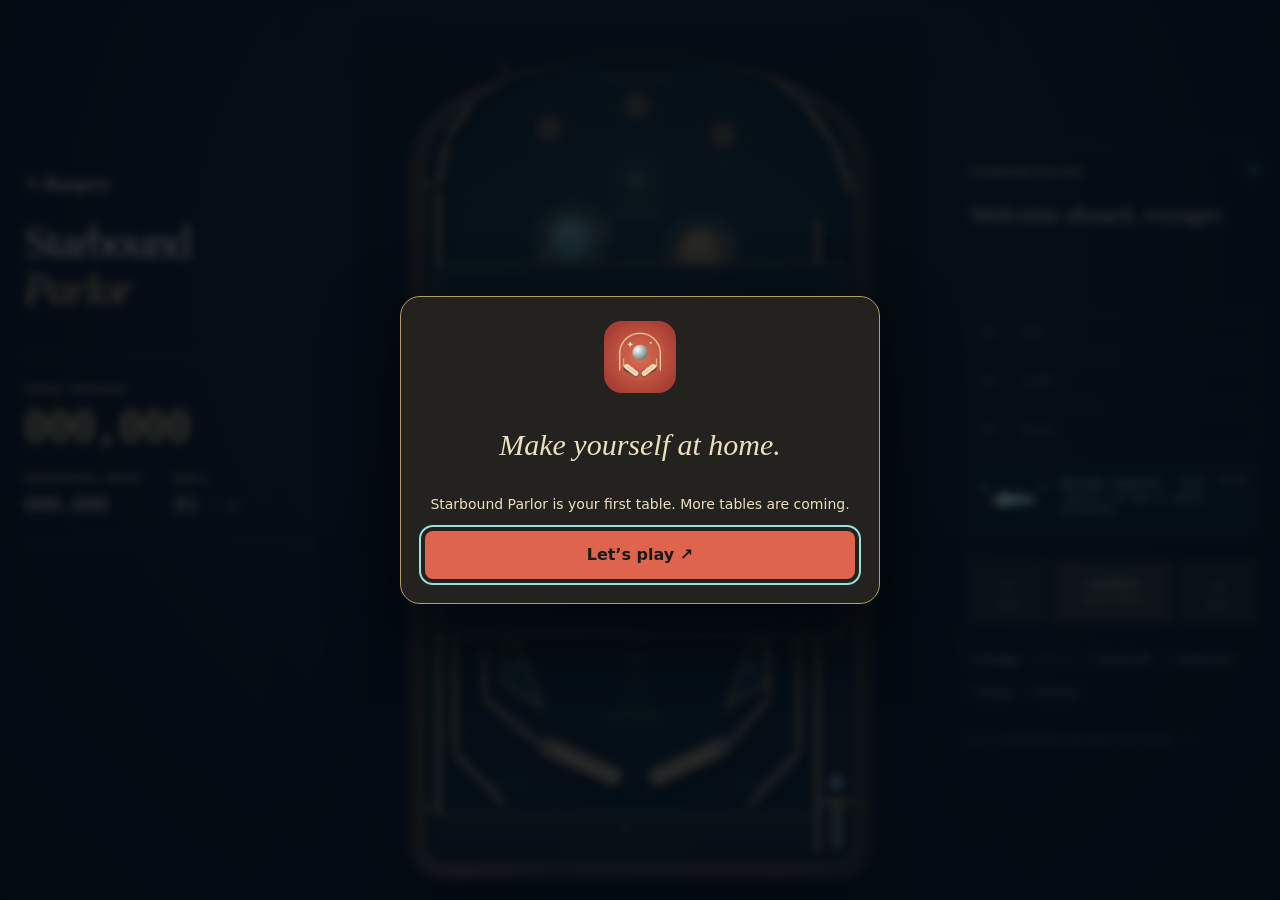
==== extension/game.html @ 480f9865 "Launch Bumpery with Starbound Parlor, Home Screen installation, and global scores" ====
<!doctype html>
<html lang="en">
<head>
<meta charset="utf-8"><meta name="viewport" content="width=device-width, initial-scale=1, viewport-fit=cover"><meta name="color-scheme" content="dark">
<meta name="theme-color" content="#0b1926"><meta name="apple-mobile-web-app-capable" content="yes"><meta name="mobile-web-app-capable" content="yes"><meta name="apple-mobile-web-app-status-bar-style" content="black-translucent"><meta name="apple-mobile-web-app-title" content="Bumpery">
<meta name="description" content="A pocket-sized celestial pinball machine. Play offline, chase the stars, and share your best voyage.">
<link rel="manifest" href="app.webmanifest"><link rel="apple-touch-icon" sizes="180x180" href="icons/apple-touch-icon.png">
<title>Starbound Parlor · Bumpery</title><link rel="icon" href="icon.svg" type="image/svg+xml"><link rel="stylesheet" href="game.css">
<script src="tables.js" defer></script><script src="config.js" defer></script><script src="leaderboard.js" defer></script><script src="physics.js" defer></script><script src="renderer.js" defer></script><script src="showtime.js" defer></script><script src="game.js" defer></script><script src="pwa.js" defer></script>
</head>
<body data-table="starbound-parlor"><main class="parlor">
<header class="masthead"><a class="back-to-lobby" href="index.html">↖ Bumpery</a><h1>Starbound <em>Parlor</em></h1></header>
<section class="dashboard" aria-label="Scoreboard"><div class="score-block"><span class="label">YOUR VOYAGE</span><output id="score">000,000</output></div><div class="secondary"><div><span class="label">PERSONAL BEST</span><output id="best">000,000</output></div><div><span class="label">BALL</span><output id="ball-count">01 <small>/ 03</small></output></div></div></section>
<section class="machine" aria-label="Pinball table"><canvas id="table" width="600" height="1100" aria-label="Space pinball. Use left and right arrows for flippers and hold then release Space to launch."></canvas><div id="overlay" class="overlay"><div class="overlay-card"><span class="label" id="overlay-kicker">YOUR ADVENTURE AWAITS</span><h2 id="overlay-title">Find your way<br>back to the stars.</h2><p id="overlay-copy">Light the three navigation beacons.<br>Reach the observatory. Bring it home.</p><button id="start" class="primary">Begin voyage <span>↗</span></button><span class="overlay-hint">THREE BALLS · ONE UNIVERSE</span></div></div></section>
<aside class="console"><div class="mission"><span class="label">TRANSMISSION <i></i></span><p id="message" role="status" aria-live="polite">Welcome aboard, voyager.</p><div class="beacons" aria-label="Navigation beacons"><span id="beacon-0">01 · SOL</span><span id="beacon-1">02 · LUNA</span><span id="beacon-2">03 · NOVA</span></div></div><div class="controls"><button id="left" aria-label="Left flipper">← <span>FLIP</span></button><button id="launch" aria-label="Hold to charge, release to launch">LAUNCH <span>HOLD SPACE</span></button><button id="right" aria-label="Right flipper">→ <span>FLIP</span></button></div><div class="toolbar"><button id="pause">Ⅱ Pause</button><button id="sound" aria-pressed="false">♪ Sound off</button><button id="fullscreen">⛶ Fullscreen</button><button id="help" aria-expanded="false">? Guide</button></div><div id="guide" hidden><p><b>← / A</b> left flipper · <b>→ / D</b> right flipper<br><b>Space</b> hold & release to launch · <b>N</b> nudge<br><b>P / Esc</b> pause · <b>M</b> sound</p><p>Hit all three gold beacons, then the observatory for 10,000 × your multiplier. Three nudges in quick succession tilt the table. Ball save lasts 10 seconds after a fresh launch.</p></div><p class="footnote">EST. SOMEWHERE BEYOND THE MOON &nbsp; ✦</p></aside>
</main>
<dialog id="leaderboard-dialog" aria-labelledby="leaderboard-title">
  <div class="dialog-heading"><span class="label">VOYAGERS FROM EVERYWHERE</span><button id="close-leaderboard" aria-label="Close leaderboard">×</button></div>
  <h2 id="leaderboard-title">The star chart</h2>
  <p class="dialog-copy">Global leaderboard · best voyage per player</p>
  <p id="leaderboard-status" role="status">Connecting to the observatory…</p>
  <ol id="leaderboard-list"></ol>
  <form id="score-form" hidden><label for="nickname">Your public callsign</label><input id="nickname" name="nickname" type="text" minlength="2" maxlength="16" pattern="[A-Za-z0-9 _-]{2,16}" autocomplete="nickname" placeholder="Star Voyager" required><p id="submit-summary"></p><button class="primary" id="submit-score" type="submit">Post this voyage ↗</button><small>Your callsign and score will be public. Use a nickname.</small></form>
  <button id="refresh-leaderboard" class="quiet-button">Refresh scores</button>
</dialog>
</body></html>
---- extension/game.css ----
*{box-sizing:border-box}:root{color-scheme:dark;font-family:system-ui,sans-serif;color:#e9dfc7;background:#080e16}body{margin:0;background:radial-gradient(ellipse at 50% 30%,#1a2e38 0%,#0a1420 55%,#070c13 100%);min-height:100svh}button{font:inherit;color:inherit;cursor:pointer;touch-action:none}button:focus-visible{outline:2px solid #99dfdc;outline-offset:4px}button:disabled{opacity:.4;cursor:default}.parlor{height:100svh;max-width:1600px;margin:auto;padding:30px 40px;display:grid;grid-template-columns:minmax(220px,1fr) minmax(0,580px) minmax(220px,1fr);grid-template-rows:1fr auto 1fr;gap:24px 40px;align-items:center}.masthead{grid-column:1;grid-row:1;align-self:end}.maker,.label{font-size:10px;letter-spacing:2.2px;color:#b9a67c;font-weight:600}.maker{line-height:2}h1{font-family:Georgia,serif;font-weight:400;font-size:clamp(36px,3.5vw,58px);line-height:1.05;letter-spacing:-2px;margin:20px 0}h1 em{display:block;color:#dfbd7e}.masthead p{font-family:Georgia,serif;font-size:15px;line-height:1.7;color:#9baead}.dashboard{grid-column:1;grid-row:2;border-top:1px solid #b5985c45;border-bottom:1px solid #b5985c45;padding:26px 0}.label{display:block}output{font-family:ui-monospace,Consolas,monospace;font-variant-numeric:tabular-nums;display:block}#score{font-size:clamp(30px,3.2vw,48px);letter-spacing:-1px;color:#f2d08b;margin-top:8px;text-shadow:0 0 22px #f1b25535}.secondary{display:flex;gap:30px;margin-top:22px}.secondary output{font-size:20px;margin-top:8px}.secondary small{font-size:12px;color:#819293}.machine{grid-column:2;grid-row:1/4;position:relative;height:min(calc(100svh - 60px),1063px);aspect-ratio:6/11;max-width:100%;justify-self:center;filter:drop-shadow(0 18px 35px #0009)}canvas{width:100%;height:100%;display:block;border-radius:46% 46% 6% 6% / 9% 9% 3% 3%;touch-action:none}.console{grid-column:3;grid-row:1/4}.mission{border-top:1px solid #b5985c45;padding-top:22px}.mission .label{display:flex;justify-content:space-between}.mission i{background:#78c3bb;height:5px;width:5px;border-radius:50%;box-shadow:0 0 10px #8ed9ca}#message{font:24px/1.35 Georgia,serif;min-height:96px;margin:20px 0;color:#dfd4bc}.beacons{display:flex;flex-direction:column;gap:12px;font:10px ui-monospace,monospace;letter-spacing:2px;color:#758789}.beacons span{border:1px solid #829a9733;padding:12px}.beacons span.lit{color:#ffe0a1;border-color:#c9a456;background:#c9a45612;box-shadow:inset 0 0 18px #b8903b15}.controls{display:grid;grid-template-columns:1fr 1.5fr 1fr;gap:8px;margin-top:30px}.controls button{min-height:62px;border:1px solid #aa91564d;border-radius:4px;background:#18252c;font:20px Georgia,serif}.controls button span{display:block;font:8px system-ui;letter-spacing:1px;margin-top:5px;color:#a9b1a6}#launch{font:11px system-ui;letter-spacing:1px;background:#2a302b}.controls button:active,.controls button.held{background:#584b2c;border-color:#edca80}.toolbar{display:flex;flex-wrap:wrap;gap:8px 14px;margin:24px 0}.toolbar button{background:transparent;border:0;padding:6px 0;font-size:11px;color:#a7b9b8}.toolbar button:hover{color:#f2d08b}.footnote{font-size:8px;letter-spacing:1.6px;color:#61777c;line-height:2;margin-top:28px}#guide{font-size:12px;line-height:1.8;color:#a7b9b8;border-top:1px solid #b5985c45}.overlay{position:absolute;inset:0;display:grid;place-items:center;background:#07101a60;border-radius:20px}.overlay[hidden]{display:none}.overlay-card{width:82%;max-width:410px;text-align:center;padding:36px 24px;background:linear-gradient(145deg,#142a31f5,#0b1824f5);border:1px solid #b69a5a;border-radius:4px;box-shadow:0 24px 55px #0009}.overlay-card h2{font:italic 38px/1.05 Georgia,serif;color:#eee0be;letter-spacing:-1px;margin:23px 0}.overlay-card p{color:#afbfba;font-size:13px;line-height:1.8}.primary{background:#d5b777;color:#16222a;border:1px solid #e7ce98;border-radius:3px;padding:16px 22px;width:100%;margin:15px 0 20px;font-size:13px}.primary span{float:right}.primary:hover{background:#edd399}.overlay-hint{font-size:8px;letter-spacing:2px;color:#8eaaa9}
@media(max-aspect-ratio:1/1){.parlor{max-width:1000px;padding:18px 28px;height:100svh;grid-template-columns:1fr;grid-template-rows:auto auto minmax(0,1fr) auto;gap:13px}.masthead{grid-column:1;grid-row:1;text-align:center;align-self:center}.maker{font-size:8px;letter-spacing:2.4px}.masthead h1{font-size:34px;letter-spacing:-1px;margin:6px 0}.masthead h1 em{display:inline}.masthead p{display:none}.dashboard{grid-column:1;grid-row:2;width:min(100%,640px);justify-self:center;display:flex;justify-content:space-between;align-items:center;padding:11px 0}.secondary{margin:0;gap:28px}#score{font-size:32px;margin-top:3px}.secondary output{font-size:18px;margin-top:3px}.label{font-size:8px;letter-spacing:1.5px}.machine{grid-column:1;grid-row:3;height:100%;max-height:none;max-width:100%}.console{grid-column:1;grid-row:4;width:min(100%,640px);justify-self:center}.mission{border:0;padding:0;display:flex;align-items:center;justify-content:space-between;gap:12px}.mission>.label{display:none}#message{font-size:16px;min-height:0;margin:0;flex:1}.beacons{flex-direction:row;gap:5px;font-size:8px;letter-spacing:0}.beacons span{padding:7px}.controls{margin-top:10px;grid-template-columns:1fr 1.5fr 1fr}.controls button{min-height:40px;font-size:17px}.controls button span{display:inline;margin-left:5px}.toolbar{justify-content:center;gap:20px;margin:6px 0 0}.toolbar button{font-size:10px}.footnote{display:none}#guide{position:absolute;bottom:90px;left:5%;right:5%;z-index:3;padding:15px 22px;background:#0c1c29;border:1px solid #b5985c}.overlay-card{padding:24px 20px}.overlay-card h2{font-size:32px}}
@media(max-height:700px) and (min-aspect-ratio:1/1){.parlor{padding:15px 24px;gap:15px;grid-template-columns:minmax(180px,1fr) auto minmax(180px,1fr)}.machine{height:calc(100svh - 30px)}h1{font-size:36px}.dashboard{padding:16px 0}#message{font-size:19px;min-height:65px}.beacons{gap:6px}.beacons span{padding:8px}.controls{margin-top:16px}.footnote{display:none}.overlay-card h2{font-size:28px}.overlay-card{padding:22px 16px}}
@media(max-width:450px){.parlor{padding:10px 12px;gap:8px}.maker{display:none}.masthead h1{font-size:26px}.dashboard{padding:7px 0}#score{font-size:26px}.secondary{gap:15px}.secondary output{font-size:15px}.beacons{display:none}.overlay-card h2{font-size:25px}.overlay-card .label{font-size:7px}.overlay-card p{font-size:11px}.overlay-card{padding:18px 14px}.overlay-hint{display:none}.primary{padding:12px;margin-bottom:0}.toolbar{gap:16px}.controls{margin-top:6px}}
/* Preserve the physical table proportions even in unusually narrow/tall windows. */
.machine{width:100%;height:100%;min-width:0;min-height:0;aspect-ratio:auto}
canvas{object-fit:contain;border-radius:0}
@media(max-aspect-ratio:1/1){.parlor{max-width:1400px}}
/* Home Screen and iPhone controls */
body{min-height:100dvh;overscroll-behavior:none}
.parlor{height:100dvh;padding-top:max(18px,env(safe-area-inset-top));padding-bottom:max(18px,env(safe-area-inset-bottom));padding-left:max(24px,env(safe-area-inset-left));padding-right:max(24px,env(safe-area-inset-right))}
.controls,canvas,button{-webkit-user-select:none;user-select:none;-webkit-touch-callout:none}
.quiet-button{display:block;margin:8px auto;padding:10px;border:0;background:transparent;color:#d6be86;font-size:12px}
.quiet-button[hidden]{display:none}
dialog{color:#e9dfc7;background:#11252f;border:1px solid #b59c65;border-radius:14px;width:min(92vw,480px);max-height:85dvh;padding:24px;overflow:auto;box-shadow:0 24px 70px #0009}
dialog::backdrop{background:#030a12bc;backdrop-filter:blur(5px)}
.dialog-heading{display:flex;align-items:center;justify-content:space-between;gap:12px}
.dialog-heading button{background:transparent;border:0;font-size:28px;width:44px;height:44px}
dialog h2{font:italic 34px Georgia,serif;margin:10px 0}.dialog-copy,dialog small{font-size:12px;line-height:1.7;color:#a8bfba}
#leaderboard-status{font-size:13px;line-height:1.6;color:#dac593}
#leaderboard-list{padding-left:24px;font-size:14px;max-height:36dvh;overflow:auto}
#leaderboard-list li{padding:12px 0 12px 6px;border-bottom:1px solid #9ba89126}
#leaderboard-list strong{float:right;font:14px ui-monospace,monospace;color:#f0d59a}
#score-form{border-top:1px solid #b59c6555;margin-top:20px;padding-top:20px}
#score-form label{display:block;font-size:12px;margin-bottom:8px}
#score-form input{display:block;width:100%;border:1px solid #8b967a;border-radius:6px;background:#091923;color:#f6e9cc;font:16px system-ui;padding:12px}
#score-form .primary{margin:8px 0}#submit-summary{font-size:12px;color:#acc1bc}
#guide{max-height:60dvh;overflow:auto}
@media(pointer:coarse) and (max-width:1000px){
 .parlor{padding-top:max(8px,env(safe-area-inset-top));padding-bottom:max(8px,env(safe-area-inset-bottom));padding-left:max(10px,env(safe-area-inset-left));padding-right:max(10px,env(safe-area-inset-right));gap:5px}
 .controls{gap:10px;margin-top:7px;grid-template-columns:1fr 1.15fr 1fr}
 .controls button{min-height:58px;border-radius:10px;font-size:23px}
 .controls button span{display:block;margin:4px 0 0;font-size:8px}
 #launch{font-size:13px}.toolbar{gap:4px;justify-content:space-between;margin-top:3px}
 .toolbar button{min-width:44px;min-height:44px;font-size:11px;padding:8px 4px}
 #message{font:13px/1.3 system-ui;min-height:17px}.maker{display:none}
 .masthead h1{font-size:25px;margin:3px 0}.dashboard{padding:6px 0}.label{font-size:7px}
 .overlay-card{max-height:95%;overflow:auto}.overlay-card h2{font-size:27px}
 #guide{bottom:130px}.footnote{display:none}
}
@media(display-mode:standalone){.parlor{padding-top:max(8px,env(safe-area-inset-top));padding-bottom:max(8px,env(safe-area-inset-bottom))}}
/* Animated cabinet display stays outside the live playfield. */
.cabinet{--clip-phase:0;display:flex;align-items:center;gap:10px;position:relative;min-height:66px;overflow:hidden;border:1px solid #658b8966;background:repeating-linear-gradient(0deg,#0a1925 0px,#0a1925 2px,#0b202b 3px,#0b202b 4px);margin:16px 0 0;padding:10px 8px;color:#a7ebe2;border-radius:6px}
.cabinet-screen{position:relative;flex:0 0 72px;height:38px;overflow:hidden;contain:paint}.cabinet-stars{white-space:nowrap;font-size:14px;color:#709fa6;transform:translateX(calc(var(--clip-phase) * -26px))}.cabinet-ship{position:absolute;left:8px;top:10px;width:54px;transform:translateX(calc(var(--clip-phase) * 12px))}.cabinet-meteor{display:none;position:absolute;left:26px;top:-10px;color:#eec58a;font-size:35px;transform:translate(calc(var(--clip-phase) * 18px),calc(var(--clip-phase) * 24px))}.cabinet[data-clip=meteor] .cabinet-ship{display:none}.cabinet[data-clip=meteor] .cabinet-meteor{display:block}.cabinet[data-clip=hyper]{border-color:#9de9ed;color:#b7faff;box-shadow:inset 0 0 15px #71dfe416}.cabinet[data-clip=hyper] .cabinet-ship{transform:translateX(calc(var(--clip-phase) * 80px - 30px))}.cabinet[data-clip=tilt]{border-color:#dc845d;color:#edb294}.cabinet-caption{min-width:0;flex:1;font:11px/1.5 ui-monospace,monospace;letter-spacing:.5px}.cabinet-caption span{display:block}.cabinet-caption small{display:block;font-size:8px;color:#9bb4b0;line-height:1.5}.cabinet-level{font:9px ui-monospace,monospace;color:#e0bf82;white-space:nowrap;align-self:flex-start}
@media(max-aspect-ratio:1/1){.cabinet{margin-top:7px;min-height:49px;padding:5px 8px}.cabinet-screen{height:32px;flex-basis:58px}.cabinet-caption{font-size:10px}.cabinet-caption small{font-size:7px}}
@media(prefers-reduced-motion:reduce){.cabinet-ship,.cabinet-stars,.cabinet-meteor{transform:none!important}}
.back-to-lobby{display:inline-flex;align-items:center;min-height:30px;color:#dcb785;font:italic 600 18px Georgia,serif;text-decoration:none}.back-to-lobby:hover{color:#f4ddb0}.back-to-lobby:focus-visible{outline:2px solid #dcb785;outline-offset:3px}
#welcome{text-align:center;background:#24221f;color:#efdfc1;border-radius:20px}#welcome img{border-radius:18px}#welcome .welcome-main{font:italic 30px/1.2 Georgia,serif}#welcome p{font-size:14px;line-height:1.65}#welcome-close{min-height:48px;width:100%;border:0;border-radius:8px;background:#df644d;color:#171b18;font-weight:700}#install-detail{font-size:12px!important}
@media(max-aspect-ratio:1/1){.masthead{position:relative}.back-to-lobby{font-size:14px;min-height:25px}.masthead h1{margin-top:0}}
@media(pointer:coarse){.back-to-lobby{min-height:32px}}
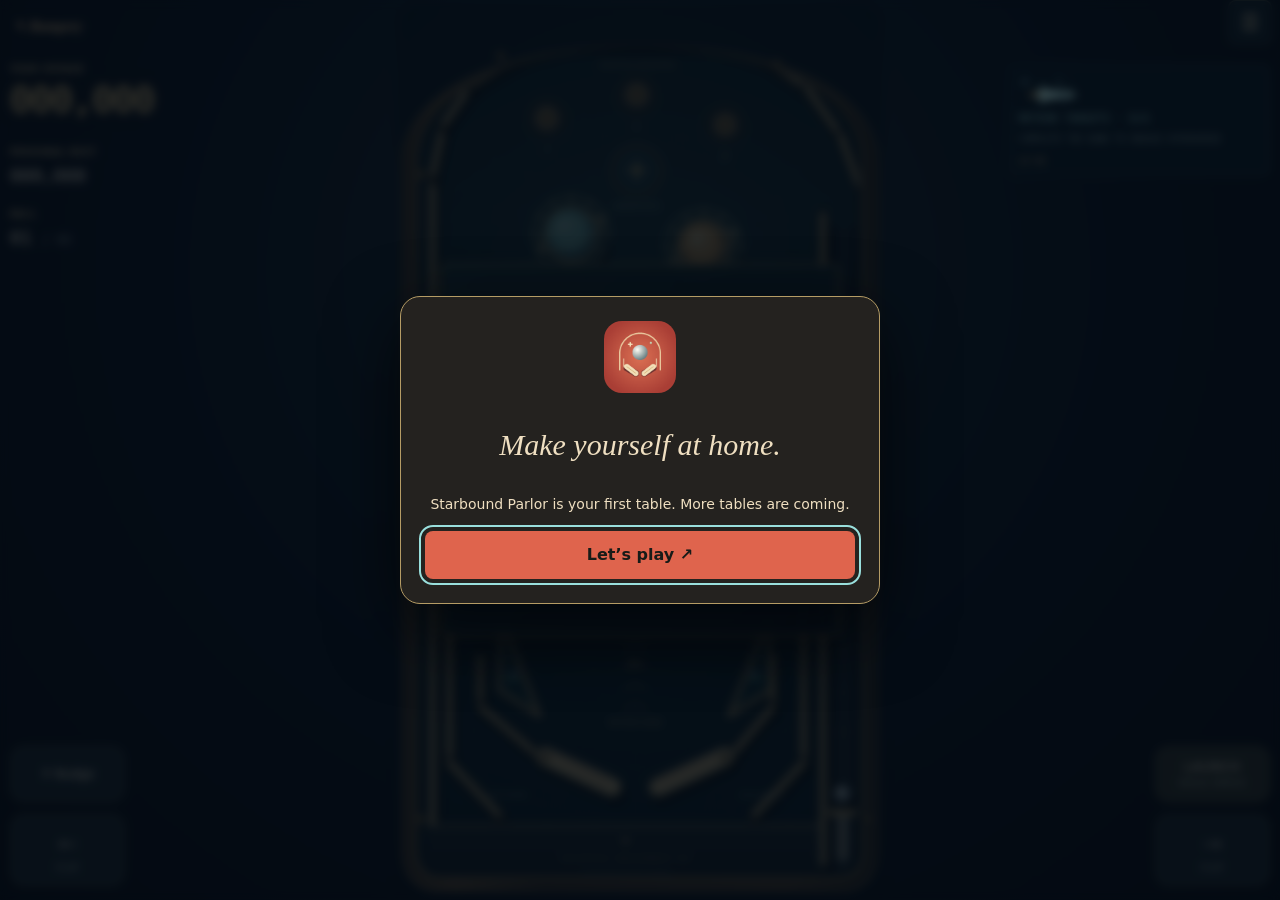
==== commit bc668f3b: "Fill phone and tablet viewports with immersive pinball layout" ====
--- a/extension/game.html
+++ b/extension/game.html
@@ -5,14 +5,14 @@
 <meta name="theme-color" content="#0b1926"><meta name="apple-mobile-web-app-capable" content="yes"><meta name="mobile-web-app-capable" content="yes"><meta name="apple-mobile-web-app-status-bar-style" content="black-translucent"><meta name="apple-mobile-web-app-title" content="Bumpery">
 <meta name="description" content="A pocket-sized celestial pinball machine. Play offline, chase the stars, and share your best voyage.">
 <link rel="manifest" href="app.webmanifest"><link rel="apple-touch-icon" sizes="180x180" href="icons/apple-touch-icon.png">
-<title>Starbound Parlor · Bumpery</title><link rel="icon" href="icon.svg" type="image/svg+xml"><link rel="stylesheet" href="game.css">
+<title>Starbound Parlor · Bumpery</title><link rel="icon" href="icon.svg" type="image/svg+xml"><link rel="stylesheet" href="game.css"><link rel="stylesheet" href="layout.css">
 <script src="tables.js" defer></script><script src="config.js" defer></script><script src="leaderboard.js" defer></script><script src="physics.js" defer></script><script src="renderer.js" defer></script><script src="showtime.js" defer></script><script src="game.js" defer></script><script src="pwa.js" defer></script>
 </head>
-<body data-table="starbound-parlor"><main class="parlor">
+<body data-table="starbound-parlor"><main class="parlor"><button id="game-menu" type="button" aria-label="Game menu" aria-expanded="false" aria-controls="game-toolbar">☰</button>
 <header class="masthead"><a class="back-to-lobby" href="index.html">↖ Bumpery</a><h1>Starbound <em>Parlor</em></h1></header>
 <section class="dashboard" aria-label="Scoreboard"><div class="score-block"><span class="label">YOUR VOYAGE</span><output id="score">000,000</output></div><div class="secondary"><div><span class="label">PERSONAL BEST</span><output id="best">000,000</output></div><div><span class="label">BALL</span><output id="ball-count">01 <small>/ 03</small></output></div></div></section>
 <section class="machine" aria-label="Pinball table"><canvas id="table" width="600" height="1100" aria-label="Space pinball. Use left and right arrows for flippers and hold then release Space to launch."></canvas><div id="overlay" class="overlay"><div class="overlay-card"><span class="label" id="overlay-kicker">YOUR ADVENTURE AWAITS</span><h2 id="overlay-title">Find your way<br>back to the stars.</h2><p id="overlay-copy">Light the three navigation beacons.<br>Reach the observatory. Bring it home.</p><button id="start" class="primary">Begin voyage <span>↗</span></button><span class="overlay-hint">THREE BALLS · ONE UNIVERSE</span></div></div></section>
-<aside class="console"><div class="mission"><span class="label">TRANSMISSION <i></i></span><p id="message" role="status" aria-live="polite">Welcome aboard, voyager.</p><div class="beacons" aria-label="Navigation beacons"><span id="beacon-0">01 · SOL</span><span id="beacon-1">02 · LUNA</span><span id="beacon-2">03 · NOVA</span></div></div><div class="controls"><button id="left" aria-label="Left flipper">← <span>FLIP</span></button><button id="launch" aria-label="Hold to charge, release to launch">LAUNCH <span>HOLD SPACE</span></button><button id="right" aria-label="Right flipper">→ <span>FLIP</span></button></div><div class="toolbar"><button id="pause">Ⅱ Pause</button><button id="sound" aria-pressed="false">♪ Sound off</button><button id="fullscreen">⛶ Fullscreen</button><button id="help" aria-expanded="false">? Guide</button></div><div id="guide" hidden><p><b>← / A</b> left flipper · <b>→ / D</b> right flipper<br><b>Space</b> hold & release to launch · <b>N</b> nudge<br><b>P / Esc</b> pause · <b>M</b> sound</p><p>Hit all three gold beacons, then the observatory for 10,000 × your multiplier. Three nudges in quick succession tilt the table. Ball save lasts 10 seconds after a fresh launch.</p></div><p class="footnote">EST. SOMEWHERE BEYOND THE MOON &nbsp; ✦</p></aside>
+<aside class="console"><div class="mission"><span class="label">TRANSMISSION <i></i></span><p id="message" role="status" aria-live="polite">Welcome aboard, voyager.</p><div class="beacons" aria-label="Navigation beacons"><span id="beacon-0">01 · SOL</span><span id="beacon-1">02 · LUNA</span><span id="beacon-2">03 · NOVA</span></div></div><div class="controls"><button id="left" aria-label="Left flipper">← <span>FLIP</span></button><button id="launch" aria-label="Hold to charge, release to launch">LAUNCH <span>HOLD SPACE</span></button><button id="right" aria-label="Right flipper">→ <span>FLIP</span></button></div><div class="toolbar" id="game-toolbar"><button id="pause">Ⅱ Pause</button><button id="sound" aria-pressed="false">♪ Sound off</button><button id="fullscreen">⛶ Fullscreen</button><button id="help" aria-expanded="false">? Guide</button></div><div id="guide" hidden><p><b>← / A</b> left flipper · <b>→ / D</b> right flipper<br><b>Space</b> hold & release to launch · <b>N</b> nudge<br><b>P / Esc</b> pause · <b>M</b> sound</p><p>Hit all three gold beacons, then the observatory for 10,000 × your multiplier. Three nudges in quick succession tilt the table. Ball save lasts 10 seconds after a fresh launch.</p></div><p class="footnote">EST. SOMEWHERE BEYOND THE MOON &nbsp; ✦</p></aside>
 </main>
 <dialog id="leaderboard-dialog" aria-labelledby="leaderboard-title">
   <div class="dialog-heading"><span class="label">VOYAGERS FROM EVERYWHERE</span><button id="close-leaderboard" aria-label="Close leaderboard">×</button></div>
--- a/extension/layout.css
+++ b/extension/layout.css
@@ -0,0 +1,40 @@
+/* The playfield owns the viewport; controls use the space around it. */
+body[data-table]{height:100dvh;overflow:hidden}
+.parlor{position:relative;max-width:none;width:100%;height:100dvh;gap:0;padding:0}
+.masthead h1,.masthead .maker,.masthead p,.footnote{display:none}
+.masthead{position:absolute;top:env(safe-area-inset-top);left:max(10px,env(safe-area-inset-left));z-index:4;align-self:auto;text-align:left}
+.back-to-lobby{min-height:44px;font-size:14px;margin:0}
+#game-menu{position:absolute;z-index:8;right:max(8px,env(safe-area-inset-right));top:env(safe-area-inset-top);height:44px;min-width:44px;background:#11232de8;border:1px solid #b5985c55;border-radius:8px;color:#ead6ac;font-size:22px}
+.toolbar{display:none;position:absolute;z-index:7;right:max(8px,env(safe-area-inset-right));top:calc(env(safe-area-inset-top) + 50px);width:min(340px,calc(100vw - 16px));grid-template-columns:repeat(3,1fr);gap:6px;margin:0;padding:12px;border:1px solid #b5985c77;border-radius:12px;background:#0e202cf5;box-shadow:0 12px 30px #0008}
+.menu-open .toolbar{display:grid}.toolbar button{min-height:46px;min-width:44px;margin:0;padding:8px;font-size:12px}
+#guide{position:absolute;z-index:9;inset:auto 12px calc(env(safe-area-inset-bottom) + 90px);max-height:55dvh;padding:16px;background:#0c1c29;border:1px solid #b5985c;border-radius:12px;overflow:auto}
+.mission{position:absolute;width:1px;height:1px;overflow:hidden;clip-path:inset(50%);padding:0;border:0}
+.machine{filter:none;max-height:none;max-width:none;width:100%;height:100%;min-height:0;min-width:0}
+.overlay-card{max-height:95%;overflow:auto}.overlay{z-index:2}
+@media(max-width:599px){
+ .parlor{grid-template-columns:minmax(0,1fr);grid-template-rows:calc(44px + env(safe-area-inset-top)) minmax(0,1fr) auto}
+ .dashboard{grid-column:1;grid-row:1;align-self:stretch;width:100%;padding:env(safe-area-inset-top) 62px 0 106px;border:0;display:flex;justify-content:space-between;gap:8px}
+ .score-block .label{display:none}#score{font-size:24px;margin:0;letter-spacing:-1px}.secondary{margin:0;gap:0}.secondary>div:first-child{display:none}.secondary .label{font-size:7px;letter-spacing:.6px}.secondary output{font-size:13px;margin:0}.secondary small{font-size:10px}
+ .machine{grid-column:1;grid-row:2}
+ .console{grid-column:1;grid-row:3;width:100%;padding:0 max(6px,env(safe-area-inset-right)) max(6px,env(safe-area-inset-bottom)) max(6px,env(safe-area-inset-left))}
+ .cabinet{height:24px;min-height:24px;margin:0 0 3px;padding:2px 7px;border-radius:4px;gap:6px;background:#0b202b}
+ .cabinet-screen{height:18px;flex-basis:30px}.cabinet-ship{width:28px;left:0;top:4px}.cabinet-stars{font-size:9px}.cabinet-caption{font-size:10px;line-height:18px;white-space:nowrap;overflow:hidden;text-overflow:ellipsis}.cabinet-caption small{display:none}.cabinet-level{align-self:center;font-size:8px}
+ .controls{margin:0;gap:6px;grid-template-columns:1fr .85fr .65fr 1fr}.controls button{height:54px;min-height:54px;border-radius:9px;font-size:24px}.controls button span{display:inline;font-size:9px;margin:0 0 0 5px}#launch{font-size:12px}#launch span{display:block;margin:3px 0 0;font-size:8px}
+}
+@media(min-width:600px){
+ .parlor{grid-template-columns:minmax(88px,1fr) minmax(0,calc((100dvh - env(safe-area-inset-top) - env(safe-area-inset-bottom) - 8px)*6/11)) minmax(88px,1fr);grid-template-rows:minmax(0,1fr);padding:max(4px,env(safe-area-inset-top)) max(4px,env(safe-area-inset-right)) max(4px,env(safe-area-inset-bottom)) max(4px,env(safe-area-inset-left))}
+ .machine{grid-column:2;grid-row:1}
+ .dashboard{grid-area:auto;position:absolute;top:calc(env(safe-area-inset-top) + 65px);left:max(10px,env(safe-area-inset-left));width:clamp(76px,calc((100vw - 100dvh*6/11)/2 - 20px),240px);border:0;padding:0;display:block}
+ #score{font-size:clamp(18px,2.8vw,40px);margin-top:5px}.secondary{display:flex;flex-direction:column;gap:24px;margin-top:28px}.secondary output{font-size:18px}.label{font-size:8px;letter-spacing:1px}
+ .console{display:contents}
+ .cabinet{position:absolute;right:max(10px,env(safe-area-inset-right));top:calc(env(safe-area-inset-top) + 65px);width:clamp(76px,calc((100vw - 100dvh*6/11)/2 - 20px),260px);min-height:80px;margin:0;padding:8px;display:block}
+ .cabinet-screen{display:block;width:58px;height:32px;margin-bottom:5px}.cabinet-caption{font-size:10px;line-height:1.5}.cabinet-caption small{font-size:8px;margin-top:8px}.cabinet-level{display:block;margin-top:10px}
+ .controls{display:contents}.controls button{position:absolute;bottom:calc(env(safe-area-inset-bottom) + 14px);width:clamp(70px,9vw,150px);height:72px;min-height:72px;border-radius:14px;font-size:28px}
+ #left{left:max(10px,env(safe-area-inset-left))}#right{right:max(10px,env(safe-area-inset-right))}
+ #launch{right:max(10px,env(safe-area-inset-right));bottom:calc(env(safe-area-inset-bottom) + 98px);height:56px;min-height:56px;font-size:12px}
+ .controls button span{display:block;font-size:9px;margin:4px 0 0}
+}
+@media(min-width:600px) and (max-height:500px){.dashboard{top:50px}.secondary{flex-direction:row;gap:15px;margin-top:12px}.cabinet{top:50px;min-height:60px}.cabinet-caption small{display:none}.cabinet-level{margin-top:4px}.overlay-card{padding:15px}.overlay-card h2{font-size:25px;margin:12px 0}.overlay-card .label,.overlay-hint{display:none}.overlay-card p{font-size:11px}.primary{margin:8px 0;padding:10px}}
+
+#nudge{font:12px system-ui,sans-serif;letter-spacing:0}
+@media(min-width:600px){#nudge{left:max(10px,env(safe-area-inset-left));bottom:calc(env(safe-area-inset-bottom) + 98px);height:56px;min-height:56px}}
